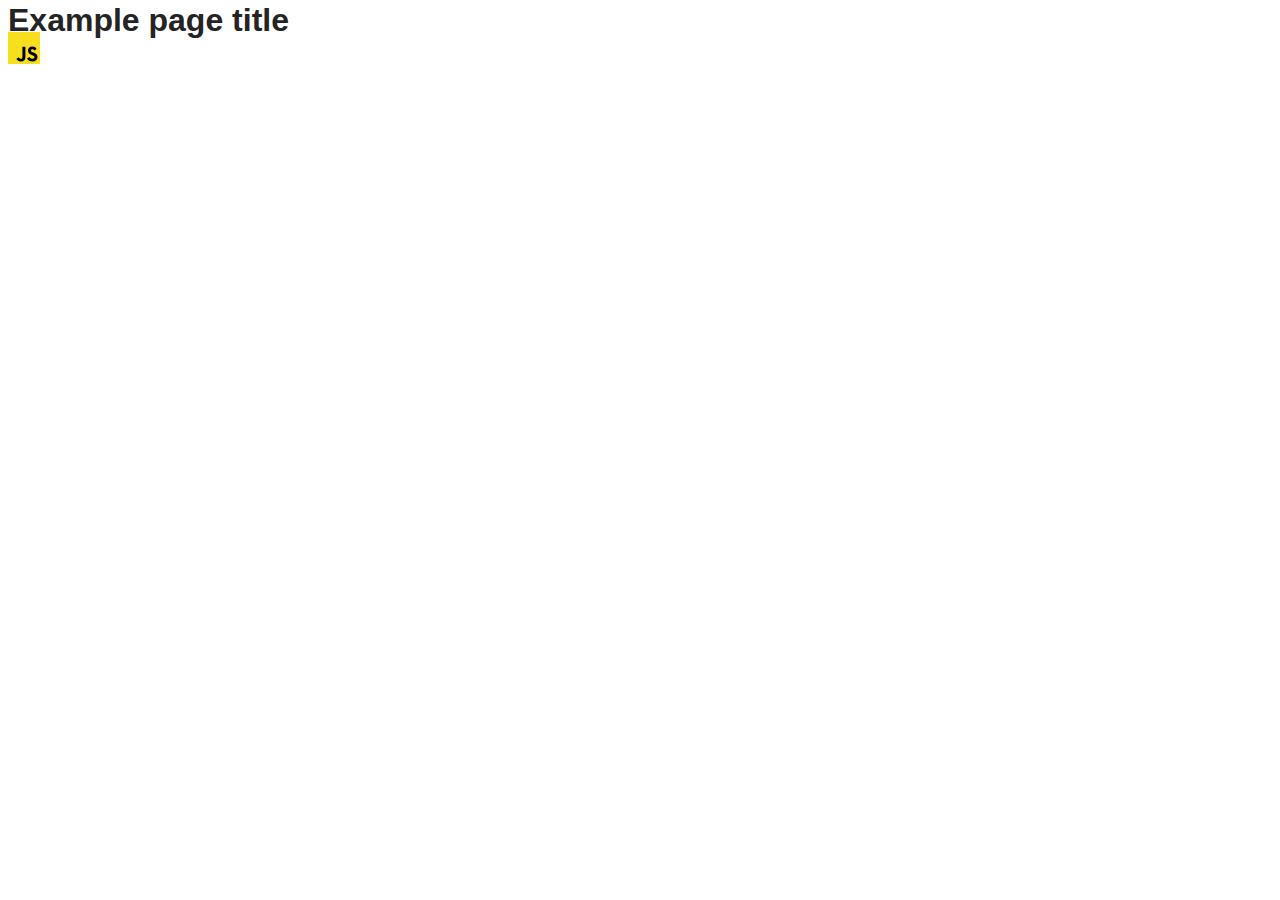
==== src/index.html @ 8e2b337d "Initial commit" ====
<!DOCTYPE html>
<html lang="en">
  <head>
    <meta charset="UTF-8" />
    <link rel="icon" type="image/svg+xml" href="/favicon.svg" />
    <meta name="viewport" content="width=device-width, initial-scale=1.0" />
    <title>Vanilla App Template</title>
    <link rel="stylesheet" href="./css/styles.css" />
  </head>
  <body>
    <load ="partials/header.html" />

    <section>
      <h1>Example page title</h1>
      <!-- Path to images as from index.html file -->
      <img src="./img/javascript.svg" alt="" />
    </section>

    <!-- Loads the specified .html file -->
    <load ="partials/vite-promo.html" />

    <script type="module" src="./main.js"></script>
  </body>
</html>
---- src/css/styles.css ----
/**
  |============================
  | include css partials with
  | default @import url()
  |============================
*/
@import url('./reset.css');
@import url('./vite-promo.css');
@import url('./header.css');

:root {
  font-family: Inter, Avenir, Helvetica, Arial, sans-serif;
  font-size: 16px;
  line-height: 24px;
  font-weight: 400;

  color: #242424;
  background-color: rgba(255, 255, 255, 0.87);

  font-synthesis: none;
  text-rendering: optimizeLegibility;
  -webkit-font-smoothing: antialiased;
  -moz-osx-font-smoothing: grayscale;
  -webkit-text-size-adjust: 100%;
}
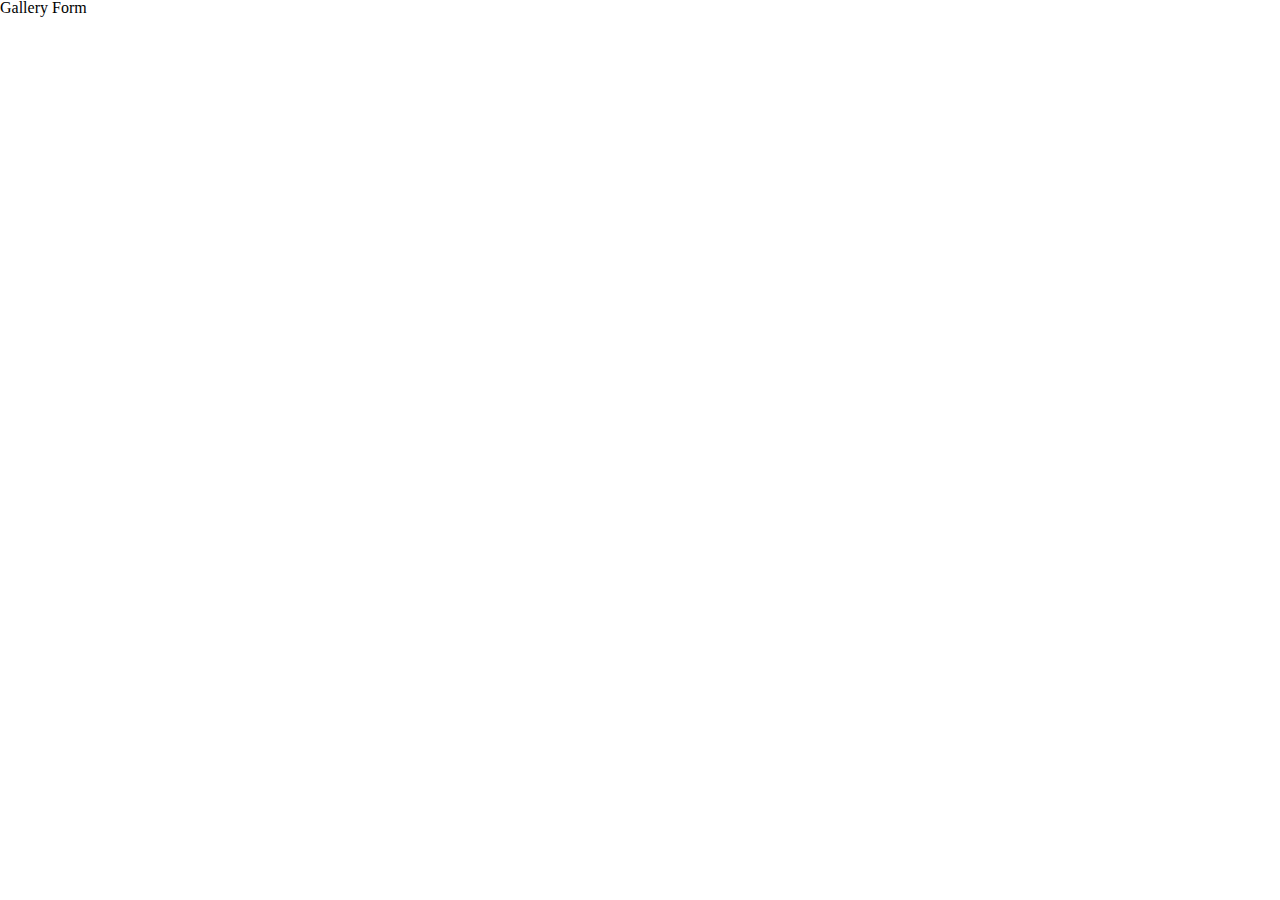
==== commit 88453cdd: "Create project" ====
--- a/src/index.html
+++ b/src/index.html
@@ -7,18 +7,12 @@
     <title>Vanilla App Template</title>
     <link rel="stylesheet" href="./css/styles.css" />
   </head>
+
   <body>
-    <load ="partials/header.html" />
-
-    <section>
-      <h1>Example page title</h1>
-      <!-- Path to images as from index.html file -->
-      <img src="./img/javascript.svg" alt="" />
-    </section>
-
-    <!-- Loads the specified .html file -->
-    <load ="partials/vite-promo.html" />
-
-    <script type="module" src="./main.js"></script>
+    <a href="./1-gallery.html">Gallery</a>
+    <a href="./2-form.html">Form</a>
+    
+    <script type="module" src="./js/1-gallery.js"></script>
+    <script type="module" src="./js/2-form.js"></script>
   </body>
 </html>
--- a/src/css/styles.css
+++ b/src/css/styles.css
@@ -5,21 +5,4 @@
   |============================
 */
 @import url('./reset.css');
-@import url('./vite-promo.css');
-@import url('./header.css');
-
-:root {
-  font-family: Inter, Avenir, Helvetica, Arial, sans-serif;
-  font-size: 16px;
-  line-height: 24px;
-  font-weight: 400;
-
-  color: #242424;
-  background-color: rgba(255, 255, 255, 0.87);
-
-  font-synthesis: none;
-  text-rendering: optimizeLegibility;
-  -webkit-font-smoothing: antialiased;
-  -moz-osx-font-smoothing: grayscale;
-  -webkit-text-size-adjust: 100%;
-}
+@import url('./1-gallery.css');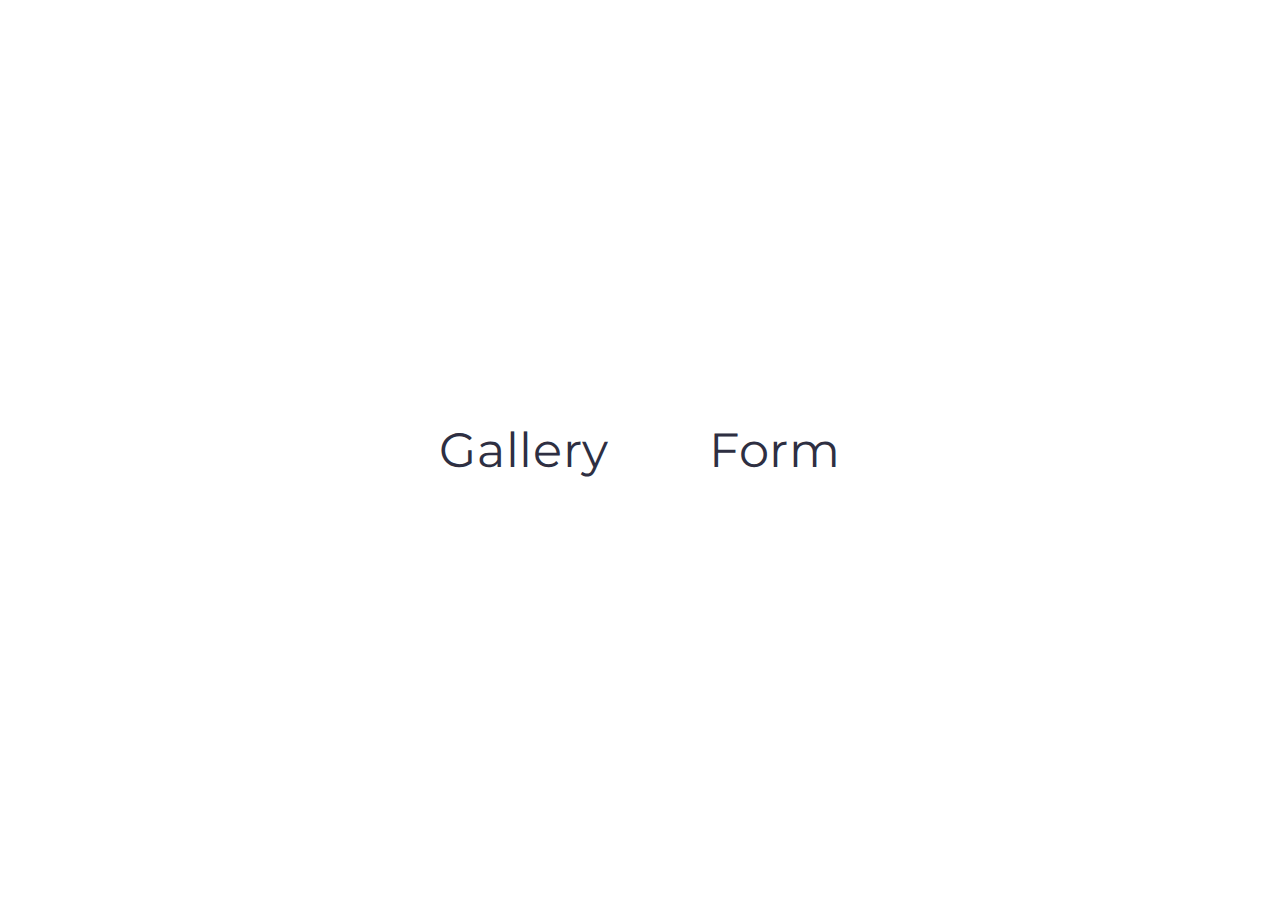
==== commit e9fbcabc: "Add style to index.html" ====
--- a/src/index.html
+++ b/src/index.html
@@ -11,8 +11,5 @@
   <body>
     <a href="./1-gallery.html">Gallery</a>
     <a href="./2-form.html">Form</a>
-    
-    <script type="module" src="./js/1-gallery.js"></script>
-    <script type="module" src="./js/2-form.js"></script>
   </body>
 </html>
--- a/src/css/styles.css
+++ b/src/css/styles.css
@@ -5,4 +5,21 @@
   |============================
 */
 @import url('./reset.css');
-@import url('./1-gallery.css');+@import url('./1-gallery.css');
+@import url('./2-form.css');
+
+body {
+  display: flex;
+  justify-content: center;
+  align-items: center;
+  gap: 100px;
+}
+
+body a {
+  font-size: 48px;
+  transition: transform 150ms linear;
+}
+
+body a:hover {
+  transform: scale(1.2);
+}